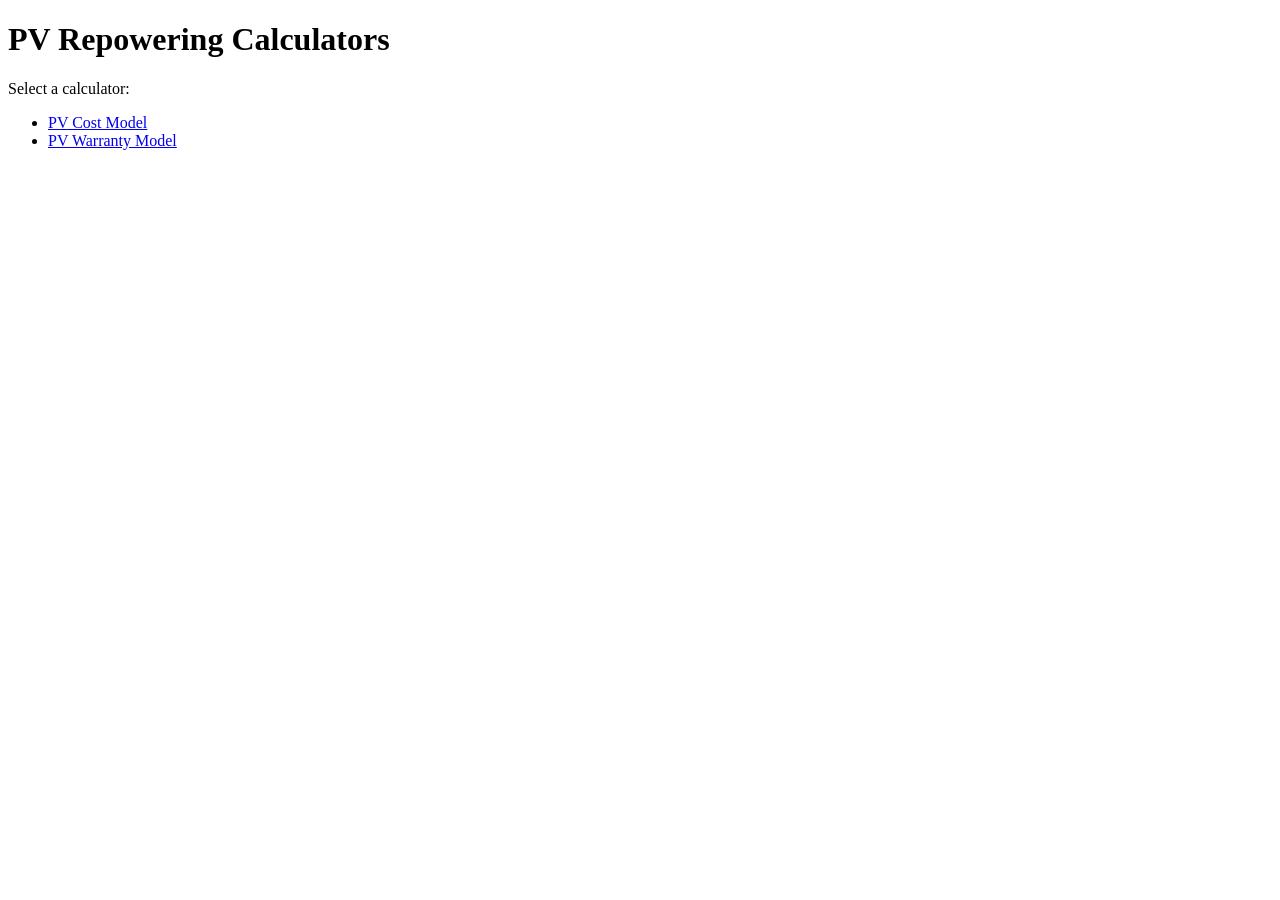
==== docs/index.html @ 50ddba82 "Set up github architecture for repowering apps. Added a landing page to pick between the two apps" ====
<!DOCTYPE html>
<html>
<head>
  <title>PV Repowering Calculators</title>
</head>

<body>

<h1>PV Repowering Calculators</h1>

<p>Select a calculator:</p>

<ul>
  <li><a href="./cost/">PV Cost Model</a></li>
  <li><a href="./warranty/">PV Warranty Model</a></li>
</ul>

</body>
</html>
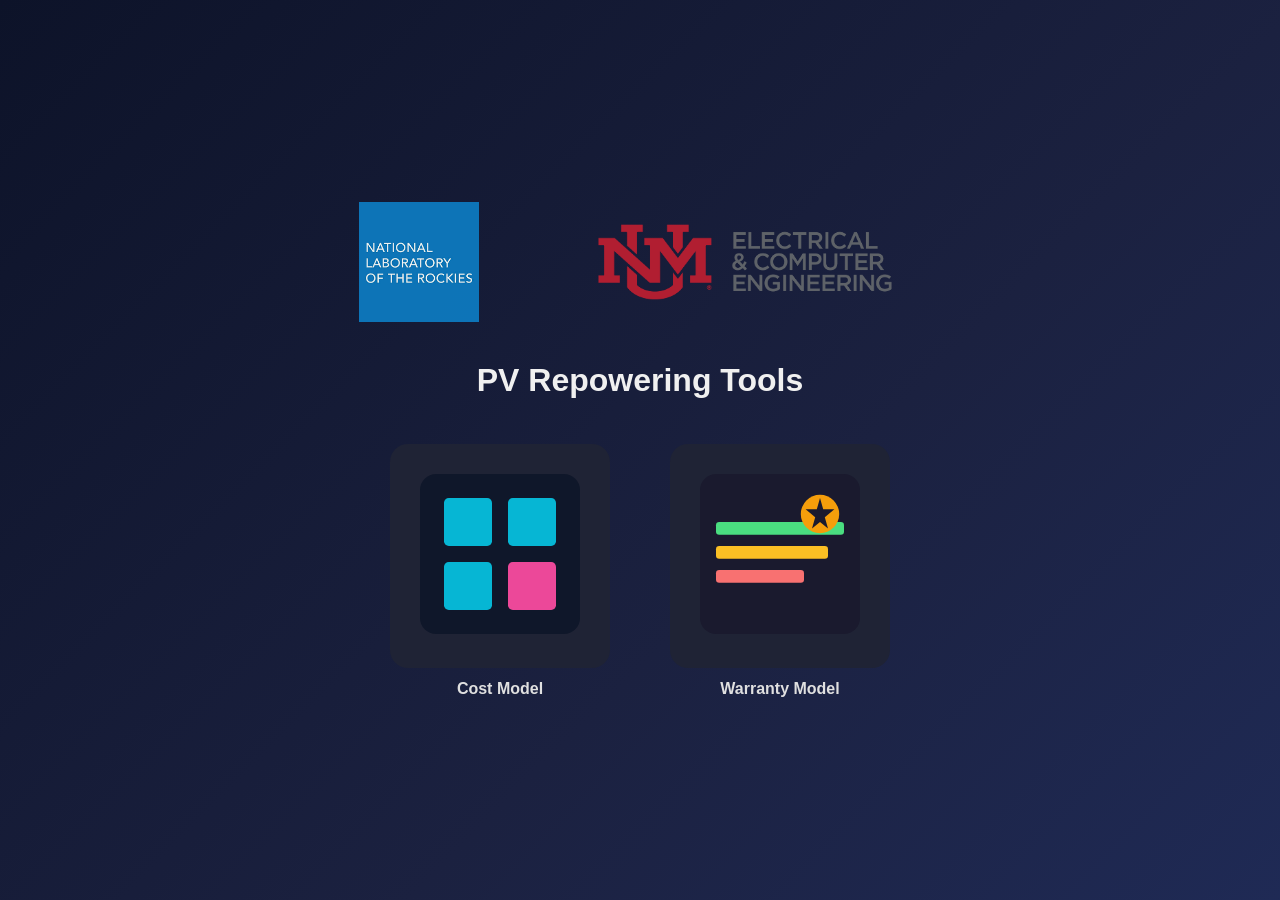
==== commit e4a08b9e: "Finished file architecture of web apps. Uploaded first draft of landing page as well as the warranty" ====
--- a/docs/index.html
+++ b/docs/index.html
@@ -1,19 +1,121 @@
 <!DOCTYPE html>
-<html>
+<html lang="en">
 <head>
-  <title>PV Repowering Calculators</title>
+
+<meta charset="UTF-8">
+<meta name="viewport" content="width=device-width, initial-scale=1.0">
+
+<title>PV Repowering Tools</title>
+
+<style>
+
+body{
+    margin:0;
+    font-family: Arial, Helvetica, sans-serif;
+
+    background: linear-gradient(
+        135deg,
+        #0d1329 0%,
+        #1b2140 60%,
+        #1f2a55 100%
+    );
+
+    display:flex;
+    justify-content:center;
+    align-items:center;
+    height:100vh;
+}
+.container{
+    text-align:center;
+}
+
+.logos{
+    display:flex;
+    justify-content:center;
+    align-items:center;
+    gap:90px;
+    margin-bottom:40px;
+}
+
+.logos img{
+    height:120px;
+    width:auto;
+    opacity:0.95;
+}
+
+h1{
+    color:#f0f0f0;
+    margin-bottom:45px;
+}
+
+.apps{
+    display:flex;
+    gap:60px;
+    justify-content:center;
+}
+
+.app{
+    text-decoration:none;
+    color:white;
+}
+
+.card{
+    background:#1f2335;
+    padding:30px;
+    border-radius:18px;
+    transition: transform .15s ease, box-shadow .15s ease;
+}
+
+.card:hover{
+    transform:translateY(-4px);
+    box-shadow:0 8px 20px rgba(0,0,0,.35);
+}
+
+.card img{
+    width:160px;
+    height:160px;
+}
+
+.label{
+    margin-top:12px;
+    font-weight:600;
+    color:#e0e0e0;
+}
+
+</style>
+
 </head>
 
 <body>
 
-<h1>PV Repowering Calculators</h1>
+<div class="container">
 
-<p>Select a calculator:</p>
+<div class="logos">
+<img src="./images/nrel.png" alt="NREL Logo">
+<img src="./images/unm-ece.png" alt="UNM ECE Logo">
+</div>
 
-<ul>
-  <li><a href="./cost/">PV Cost Model</a></li>
-  <li><a href="./warranty/">PV Warranty Model</a></li>
-</ul>
+<h1>PV Repowering Tools</h1>
+
+<div class="apps">
+
+<a class="app" href="./cost/">
+<div class="card">
+<img src="./icons/cost.svg">
+</div>
+<div class="label">Cost Model</div>
+</a>
+
+<a class="app" href="./warranty/">
+<div class="card">
+<img src="./icons/warranty.svg">
+</div>
+<div class="label">Warranty Model</div>
+</a>
+
+</div>
+
+</div>
 
 </body>
 </html>
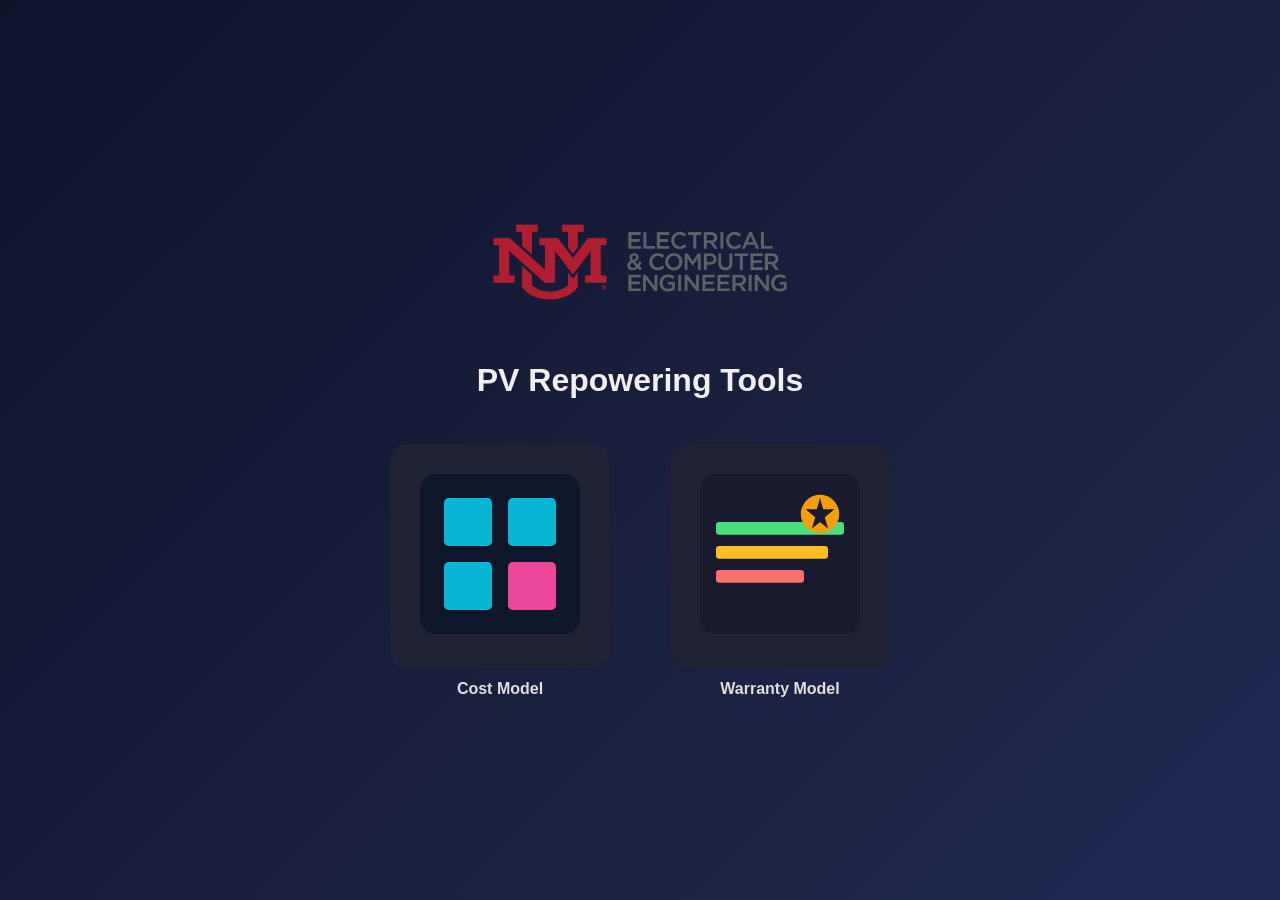
==== commit c4c9e258: "Remove NREL logo from index.html" ====
--- a/docs/index.html
+++ b/docs/index.html
@@ -91,7 +91,6 @@
 <div class="container">
 
 <div class="logos">
-<img src="./images/nrel.png" alt="NREL Logo">
 <img src="./images/unm-ece.png" alt="UNM ECE Logo">
 </div>
 
@@ -118,4 +117,4 @@
 </div>
 
 </body>
-</html>+</html>
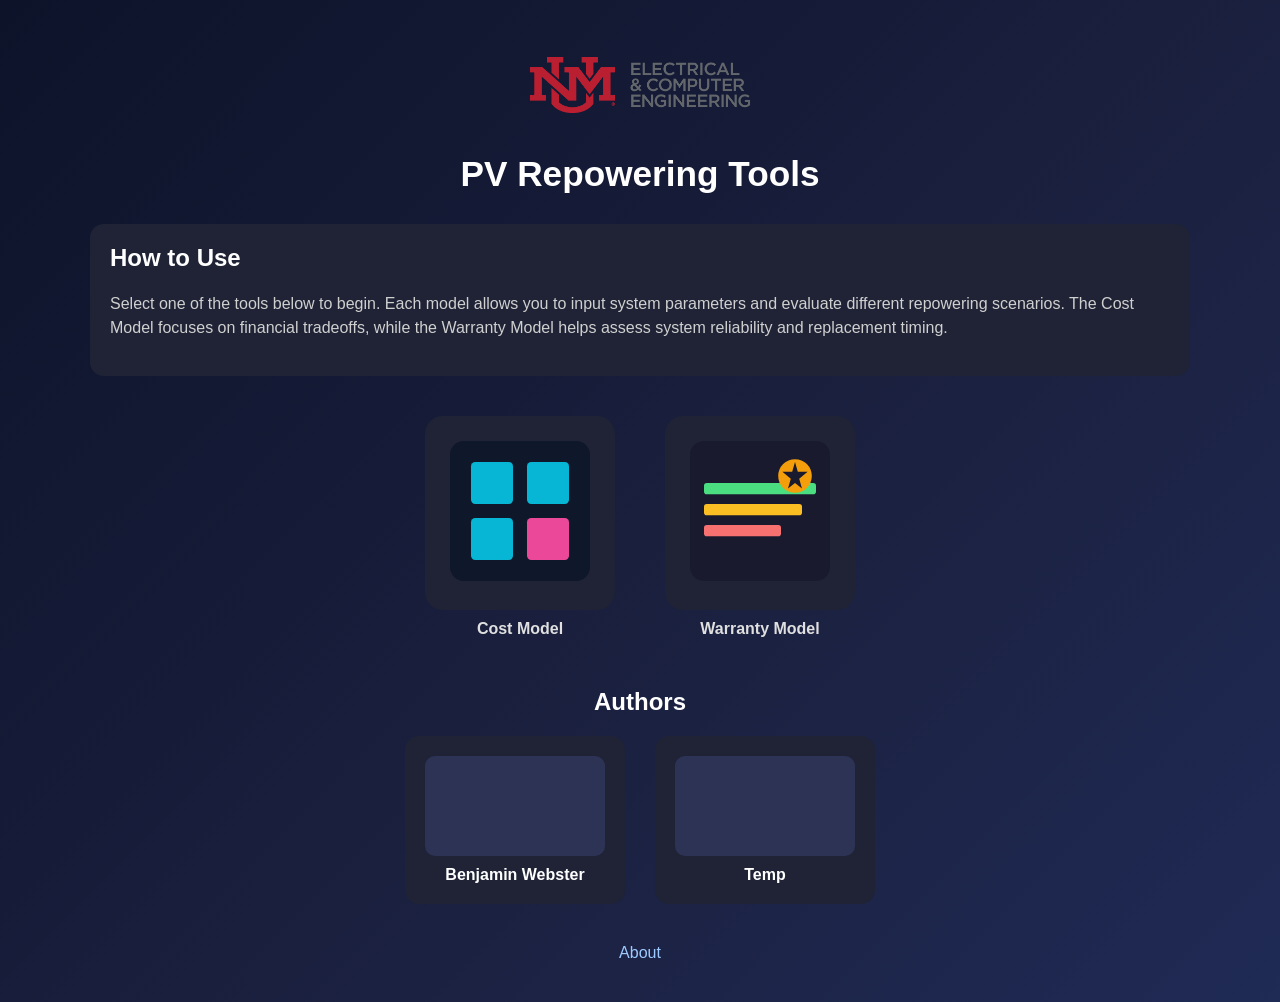
==== commit 65c1eb61: "Landing page changes" ====
--- a/docs/index.html
+++ b/docs/index.html
@@ -20,38 +20,56 @@
         #1f2a55 100%
     );
 
-    display:flex;
-    justify-content:center;
-    align-items:center;
-    height:100vh;
-}
+    color:white;
+}
+
+/* Layout */
 .container{
+    max-width:1100px;
+    margin:auto;
+    padding:40px 20px;
     text-align:center;
 }
 
+/* Logo */
 .logos{
-    display:flex;
-    justify-content:center;
-    align-items:center;
-    gap:90px;
+    margin-bottom:20px;
+}
+.logos img{
+    height:90px;
+}
+
+/* Title */
+h1{
+    margin:10px 0 30px;
+    font-size:2.2rem;
+}
+
+/* How to Use */
+.howto{
+    background:#1f2335;
+    padding:20px;
+    border-radius:14px;
     margin-bottom:40px;
-}
-
-.logos img{
-    height:120px;
-    width:auto;
-    opacity:0.95;
-}
-
-h1{
-    color:#f0f0f0;
-    margin-bottom:45px;
-}
-
+    text-align:left;
+}
+
+.howto h2{
+    margin-top:0;
+}
+
+.howto p{
+    color:#d0d0d0;
+    line-height:1.5;
+}
+
+/* App Cards */
 .apps{
     display:flex;
-    gap:60px;
+    gap:50px;
     justify-content:center;
+    flex-wrap:wrap;
+    margin-bottom:50px;
 }
 
 .app{
@@ -61,27 +79,73 @@
 
 .card{
     background:#1f2335;
-    padding:30px;
+    padding:25px;
     border-radius:18px;
     transition: transform .15s ease, box-shadow .15s ease;
 }
 
 .card:hover{
-    transform:translateY(-4px);
-    box-shadow:0 8px 20px rgba(0,0,0,.35);
+    transform:translateY(-5px);
+    box-shadow:0 10px 25px rgba(0,0,0,.4);
 }
 
 .card img{
-    width:160px;
-    height:160px;
+    width:140px;
+    height:140px;
 }
 
 .label{
-    margin-top:12px;
+    margin-top:10px;
     font-weight:600;
     color:#e0e0e0;
 }
 
+/* Authors */
+.authors{
+    margin-top:40px;
+}
+
+.author-grid{
+    display:flex;
+    justify-content:center;
+    gap:30px;
+    flex-wrap:wrap;
+    margin-top:20px;
+}
+
+.author{
+    background:#1f2335;
+    padding:20px;
+    border-radius:14px;
+    width:180px;
+}
+
+.author .photo{
+    height:100px;
+    background:#2d3355;
+    border-radius:10px;
+    margin-bottom:10px;
+}
+
+.author .name{
+    font-weight:600;
+}
+
+/* Footer Links */
+.footer{
+    margin-top:40px;
+}
+
+.footer a{
+    color:#9ecbff;
+    text-decoration:none;
+    margin:0 10px;
+}
+
+.footer a:hover{
+    text-decoration:underline;
+}
+
 </style>
 
 </head>
@@ -96,6 +160,17 @@
 
 <h1>PV Repowering Tools</h1>
 
+<!-- HOW TO USE -->
+<div class="howto">
+<h2>How to Use</h2>
+<p>
+Select one of the tools below to begin. Each model allows you to input system parameters
+and evaluate different repowering scenarios. The Cost Model focuses on financial tradeoffs,
+while the Warranty Model helps assess system reliability and replacement timing.
+</p>
+</div>
+
+<!-- APPS -->
 <div class="apps">
 
 <a class="app" href="./cost/">
@@ -114,7 +189,32 @@
 
 </div>
 
+<!-- AUTHORS -->
+<div class="authors">
+<h2>Authors</h2>
+
+<div class="author-grid">
+
+<div class="author">
+<div class="photo"></div>
+<div class="name">Benjamin Webster</div>
+</div>
+
+<div class="author">
+<div class="photo"></div>
+<div class="name">Temp</div>
+</div>
+
+
+</div>
+</div>
+
+<!-- FOOTER -->
+<div class="footer">
+<a href="./about.html">About</a>
+</div>
+
 </div>
 
 </body>
-</html>
+</html>
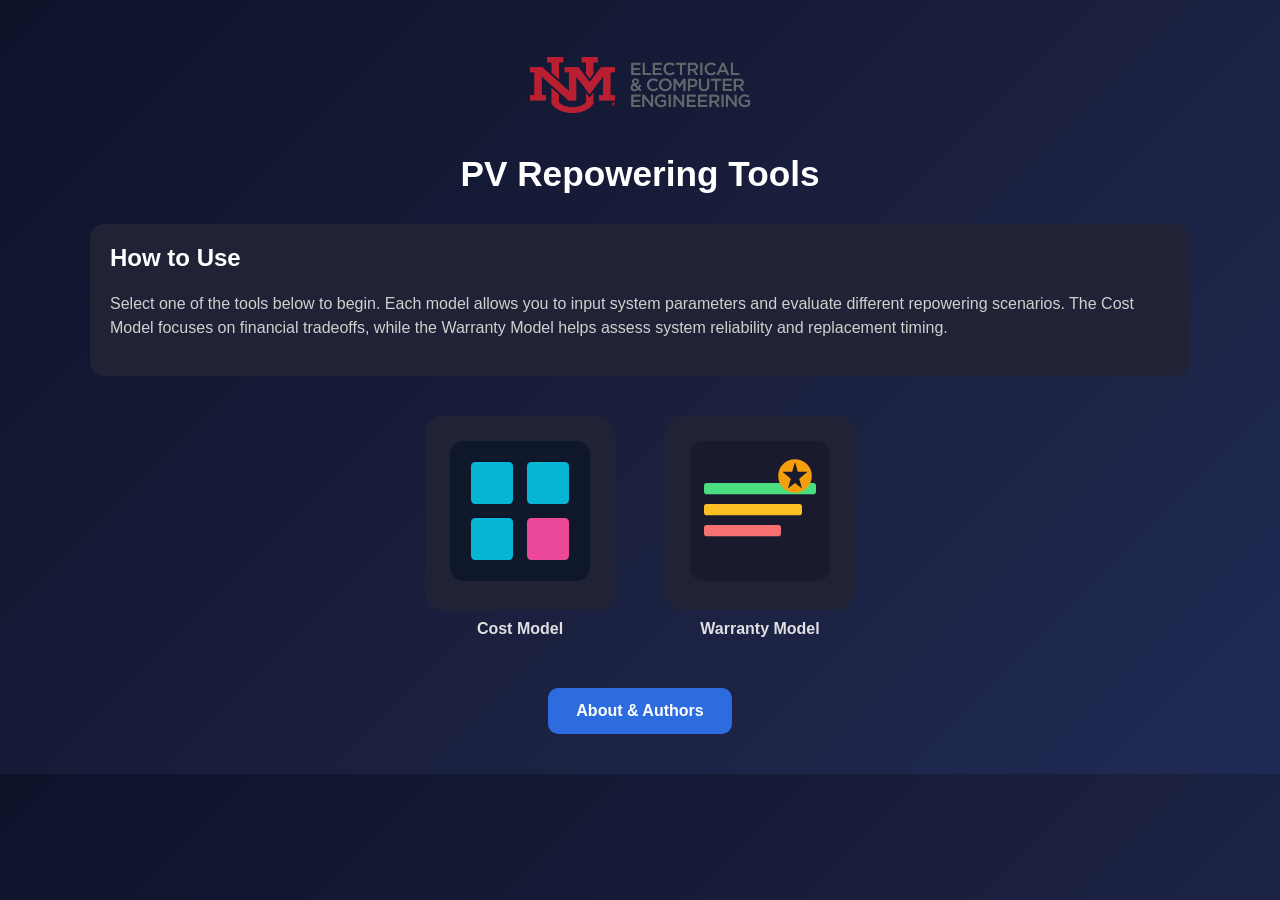
==== commit eb2f28dc: "Upaded main page again" ====
--- a/docs/index.html
+++ b/docs/index.html
@@ -100,50 +100,27 @@
     color:#e0e0e0;
 }
 
-/* Authors */
-.authors{
-    margin-top:40px;
+/* Footer */
+.footer{
+    margin-top:50px;
 }
 
-.author-grid{
-    display:flex;
-    justify-content:center;
-    gap:30px;
-    flex-wrap:wrap;
-    margin-top:20px;
+/* Bigger About Button */
+.about-btn{
+    display:inline-block;
+    padding:14px 28px;
+    background:#2d6cdf;
+    color:white;
+    font-weight:600;
+    border-radius:10px;
+    text-decoration:none;
+    transition:all .15s ease;
 }
 
-.author{
-    background:#1f2335;
-    padding:20px;
-    border-radius:14px;
-    width:180px;
-}
-
-.author .photo{
-    height:100px;
-    background:#2d3355;
-    border-radius:10px;
-    margin-bottom:10px;
-}
-
-.author .name{
-    font-weight:600;
-}
-
-/* Footer Links */
-.footer{
-    margin-top:40px;
-}
-
-.footer a{
-    color:#9ecbff;
-    text-decoration:none;
-    margin:0 10px;
-}
-
-.footer a:hover{
-    text-decoration:underline;
+.about-btn:hover{
+    background:#3a7bff;
+    transform:translateY(-2px);
+    box-shadow:0 6px 15px rgba(0,0,0,.3);
 }
 
 </style>
@@ -154,10 +131,12 @@
 
 <div class="container">
 
+<!-- LOGO -->
 <div class="logos">
 <img src="./images/unm-ece.png" alt="UNM ECE Logo">
 </div>
 
+<!-- TITLE -->
 <h1>PV Repowering Tools</h1>
 
 <!-- HOW TO USE -->
@@ -175,43 +154,23 @@
 
 <a class="app" href="./cost/">
 <div class="card">
-<img src="./icons/cost.svg">
+<img src="./icons/cost.svg" alt="Cost Model">
 </div>
 <div class="label">Cost Model</div>
 </a>
 
 <a class="app" href="./warranty/">
 <div class="card">
-<img src="./icons/warranty.svg">
+<img src="./icons/warranty.svg" alt="Warranty Model">
 </div>
 <div class="label">Warranty Model</div>
 </a>
 
 </div>
 
-<!-- AUTHORS -->
-<div class="authors">
-<h2>Authors</h2>
-
-<div class="author-grid">
-
-<div class="author">
-<div class="photo"></div>
-<div class="name">Benjamin Webster</div>
-</div>
-
-<div class="author">
-<div class="photo"></div>
-<div class="name">Temp</div>
-</div>
-
-
-</div>
-</div>
-
-<!-- FOOTER -->
+<!-- ABOUT BUTTON -->
 <div class="footer">
-<a href="./about.html">About</a>
+<a class="about-btn" href="./about.html">About & Authors</a>
 </div>
 
 </div>
